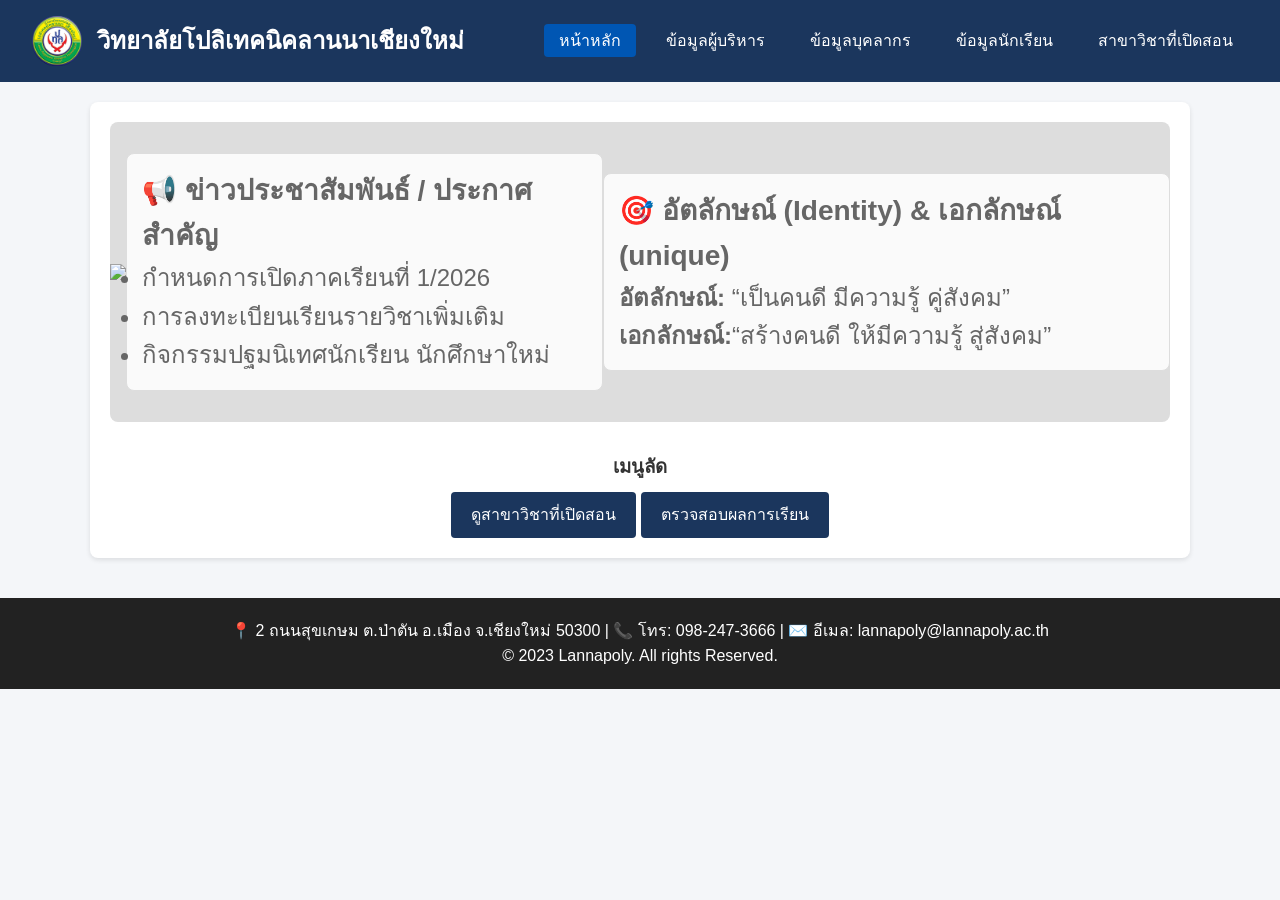
==== index.html @ 8b5c19f1 "Update index.html" ====
<!DOCTYPE html>
<html lang="th">
<head>
    <meta charset="UTF-8">
    <meta name="viewport" content="width=device-width, initial-scale=1.0">
    <title>หน้าหลัก - วิทยาลัยโปลิเทคนิคลานนาเชียงใหม่</title>
    <link rel="stylesheet" href="style.css">
</head>
<body>
    <header>
        <div class="logo-container">
            <img src="logo_lannapoly.png" alt="โลโก้สถานศึกษา">
            <h2>วิทยาลัยโปลิเทคนิคลานนาเชียงใหม่</h2>
        </div>
        <nav>
            <ul>
                <li><a href="index.html" class="active">หน้าหลัก</a></li>
                <li><a href="executive.html">ข้อมูลผู้บริหาร</a></li>
                <li><a href="staff.html">ข้อมูลบุคลากร</a></li>
                <li><a href="student.html">ข้อมูลนักเรียน</a></li>
                <li><a href="majors.html">สาขาวิชาที่เปิดสอน</a></li>
            </ul>
        </nav>
    </header>

    <div class="container">
        <div class="banner">
            <img src="{C599BAD5-9451-49AB-936C-1267F0A118B6}.png>
        </div>

        <div class="grid-2">
            <section class="card">
                <h3>📢 ข่าวประชาสัมพันธ์ / ประกาศสำคัญ</h3>
                <ul>
                    <li>กำหนดการเปิดภาคเรียนที่ 1/2026</li>
                    <li>การลงทะเบียนเรียนรายวิชาเพิ่มเติม</li>
                    <li>กิจกรรมปฐมนิเทศนักเรียน นักศึกษาใหม่</li>
                </ul>
            </section>

            <section class="card">
                <h3>🎯 อัตลักษณ์ (Identity) & เอกลักษณ์ (unique)</h3>
                <p><strong>อัตลักษณ์:</strong> “เป็นคนดี มีความรู้ คู่สังคม”</p>
                <p><strong>เอกลักษณ์:</strong>“สร้างคนดี ให้มีความรู้ สู่สังคม”</p>
            </section>
        </div>

        <div style="margin-top: 30px; text-align: center;">
            <h3>เมนูลัด</h3>
            <a href="majors.html" class="btn">ดูสาขาวิชาที่เปิดสอน</a>
            <a href="student.html" class="btn">ตรวจสอบผลการเรียน</a>
        </div>
    </div>

    <footer>
        <p>📍 2 ถนนสุขเกษม ต.ป่าตัน อ.เมือง จ.เชียงใหม่ 50300 | 📞 โทร: 098-247-3666 | ✉️ อีเมล: lannapoly@lannapoly.ac.th</p>
        <p>© 2023 Lannapoly. All rights Reserved.</p>
    </footer>
</body>
</html>
---- style.css ----
* {
    box-sizing: border-box;
    margin: 0;
    padding: 0;
    font-family: 'Sarabun', Arial, sans-serif;
}

body {
    line-height: 1.6;
    background-color: #f4f6f9;
    color: #333;
}

/* Header & Navigation */
header {
    background-color: #1b365d;
    color: white;
    padding: 1rem 2rem;
    display: flex;
    justify-content: space-between;
    align-items: center;
    flex-wrap: wrap;
}

.logo-container {
    display: flex;
    align-items: center;
    gap: 15px;
}

.logo-container img {
    height: 50px;
}

nav ul {
    display: flex;
    list-style: none;
    gap: 15px;
}

nav a {
    color: white;
    text-decoration: none;
    padding: 8px 15px;
    border-radius: 4px;
    transition: background 0.3s;
}

nav a:hover, nav a.active {
    background-color: #0056b3;
}

/* Container & Content */
.container {
    max-width: 1100px;
    margin: 20px auto;
    padding: 20px;
    background: white;
    border-radius: 8px;
    box-shadow: 0 2px 5px rgba(0,0,0,0.1);
}

.banner {
    width: 100%;
    height: 300px;
    background-color: #ddd;
    display: flex;
    align-items: center;
    justify-content: center;
    margin-bottom: 20px;
    border-radius: 8px;
    font-size: 1.5rem;
    color: #666;
}

.grid-2 {
    display: grid;
    grid-template-columns: repeat(auto-fit, minmax(300px, 1fr));
    gap: 20px;
    margin-top: 20px;
}

.card {
    border: 1px solid #ddd;
    padding: 15px;
    border-radius: 8px;
    background: #fafafa;
}

.card img {
    width: 100%;
    height: 200px;
    object-fit: cover;
    border-radius: 4px;
}

.btn {
    display: inline-block;
    padding: 10px 20px;
    background-color: #1b365d;
    color: white;
    text-decoration: none;
    border-radius: 4px;
    margin-top: 10px;
}

.btn:hover {
    background-color: #0056b3;
}

/* Footer */
footer {
    background-color: #222;
    color: white;
    text-align: center;
    padding: 20px;
    margin-top: 40px;
}
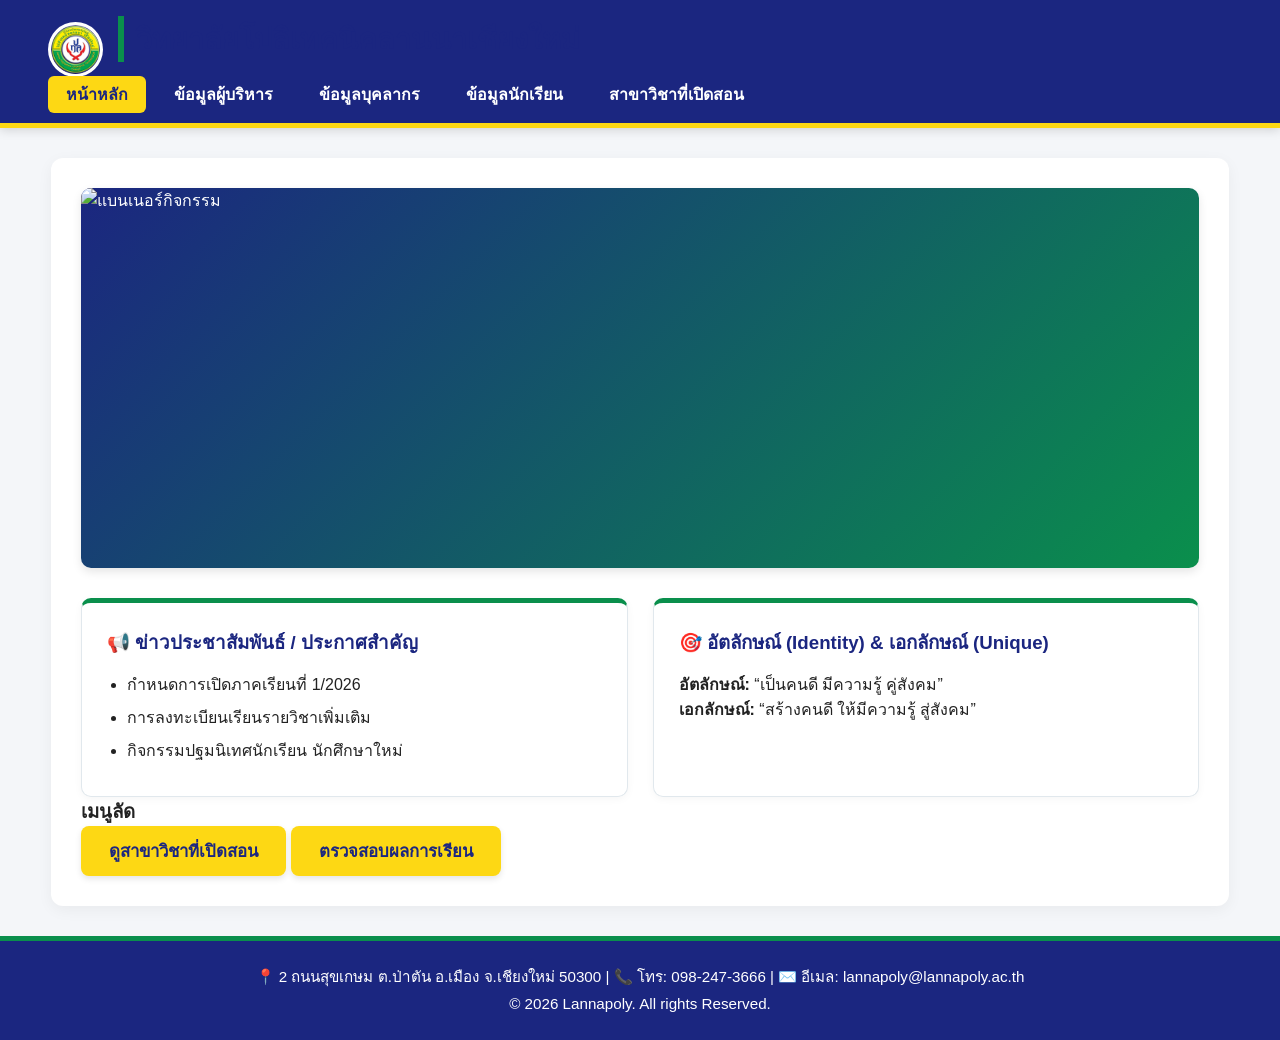
==== commit 948b7970: "Update index.html" ====
--- a/index.html
+++ b/index.html
@@ -24,8 +24,9 @@
     </header>
 
     <div class="container">
+        <!-- แบนเนอร์แสดงรูปภาพ -->
         <div class="banner">
-            <img src="{C599BAD5-9451-49AB-936C-1267F0A118B6}.png>
+            <img src="banner.png" alt="แบนเนอร์กิจกรรม">
         </div>
 
         <div class="grid-2">
@@ -39,13 +40,13 @@
             </section>
 
             <section class="card">
-                <h3>🎯 อัตลักษณ์ (Identity) & เอกลักษณ์ (unique)</h3>
+                <h3>🎯 อัตลักษณ์ (Identity) & เอกลักษณ์ (Unique)</h3>
                 <p><strong>อัตลักษณ์:</strong> “เป็นคนดี มีความรู้ คู่สังคม”</p>
-                <p><strong>เอกลักษณ์:</strong>“สร้างคนดี ให้มีความรู้ สู่สังคม”</p>
+                <p><strong>เอกลักษณ์:</strong> “สร้างคนดี ให้มีความรู้ สู่สังคม”</p>
             </section>
         </div>
 
-        <div style="margin-top: 30px; text-align: center;">
+        <div class="quick-links">
             <h3>เมนูลัด</h3>
             <a href="majors.html" class="btn">ดูสาขาวิชาที่เปิดสอน</a>
             <a href="student.html" class="btn">ตรวจสอบผลการเรียน</a>
@@ -54,7 +55,7 @@
 
     <footer>
         <p>📍 2 ถนนสุขเกษม ต.ป่าตัน อ.เมือง จ.เชียงใหม่ 50300 | 📞 โทร: 098-247-3666 | ✉️ อีเมล: lannapoly@lannapoly.ac.th</p>
-        <p>© 2023 Lannapoly. All rights Reserved.</p>
+        <p>© 2026 Lannapoly. All rights Reserved.</p>
     </footer>
 </body>
 </html>
--- a/style.css
+++ b/style.css
@@ -1,3 +1,12 @@
+:root {
+    --primary-blue: #1b2680;      /* น้ำเงินเข้ม */
+    --accent-yellow: #fdd814;    /* เหลืองทอง */
+    --accent-green: #0a8f4c;     /* เขียวสด */
+    --highlight-red: #d31f26;    /* แดง */
+    --bg-light: #f4f6f9;         /* พื้นหลัง */
+    --text-dark: #222222;
+}
+
 * {
     box-sizing: border-box;
     margin: 0;
@@ -5,21 +14,30 @@
     font-family: 'Sarabun', Arial, sans-serif;
 }
 
-body {
-    line-height: 1.6;
-    background-color: #f4f6f9;
-    color: #333;
+/* ดึงให้ Footer ติดขอบล่างสุดเสมอ */
+html, body {
+    height: 100%;
 }
 
-/* Header & Navigation */
+body {
+    display: flex;
+    flex-direction: column;
+    min-height: 100vh;
+    background-color: var(--bg-light);
+    color: var(--text-dark);
+}
+
+/* Header กว้างเต็มหน้าจอ */
 header {
-    background-color: #1b365d;
+    background-color: var(--primary-blue);
     color: white;
-    padding: 1rem 2rem;
+    padding: 1rem 3rem;
     display: flex;
     justify-content: space-between;
     align-items: center;
     flex-wrap: wrap;
+    border-bottom: 5px solid var(--accent-yellow);
+    box-shadow: 0 2px 10px rgba(0,0,0,0.15);
 }
 
 .logo-container {
@@ -29,90 +47,140 @@
 }
 
 .logo-container img {
-    height: 50px;
+    height: 55px;
+    background: white;
+    padding: 3px;
+    border-radius: 50%;
 }
 
 nav ul {
     display: flex;
     list-style: none;
-    gap: 15px;
+    gap: 10px;
 }
 
 nav a {
     color: white;
     text-decoration: none;
-    padding: 8px 15px;
-    border-radius: 4px;
-    transition: background 0.3s;
+    padding: 10px 18px;
+    border-radius: 6px;
+    font-weight: bold;
+    transition: all 0.3s ease;
 }
 
 nav a:hover, nav a.active {
-    background-color: #0056b3;
+    background-color: var(--accent-yellow);
+    color: var(--primary-blue);
 }
 
-/* Container & Content */
+/* Container ขยายให้เต็มตา (92% ของหน้าจอ) */
 .container {
-    max-width: 1100px;
-    margin: 20px auto;
-    padding: 20px;
+    flex: 1;
+    width: 92%;
+    max-width: 1400px;
+    margin: 30px auto;
+    padding: 30px;
     background: white;
-    border-radius: 8px;
-    box-shadow: 0 2px 5px rgba(0,0,0,0.1);
+    border-radius: 12px;
+    box-shadow: 0 4px 15px rgba(0,0,0,0.05);
 }
 
+h2 {
+    color: var(--primary-blue);
+    margin-bottom: 20px;
+    border-left: 6px solid var(--accent-green);
+    padding-left: 12px;
+    font-size: 1.8rem;
+}
+
+/* Banner ปรับความสูงและรูปภาพให้อยู่ในกรอบสวยงาม */
 .banner {
     width: 100%;
-    height: 300px;
-    background-color: #ddd;
+    height: 380px;
+    background: linear-gradient(135deg, var(--primary-blue), var(--accent-green));
+    color: white;
     display: flex;
     align-items: center;
     justify-content: center;
-    margin-bottom: 20px;
-    border-radius: 8px;
-    font-size: 1.5rem;
-    color: #666;
+    margin-bottom: 30px;
+    border-radius: 10px;
+    overflow: hidden;
+    box-shadow: 0 4px 10px rgba(0,0,0,0.1);
+}
+
+.banner img {
+    width: 100%;
+    height: 100%;
+    object-fit: cover;
 }
 
 .grid-2 {
     display: grid;
-    grid-template-columns: repeat(auto-fit, minmax(300px, 1fr));
-    gap: 20px;
+    grid-template-columns: repeat(auto-fit, minmax(400px, 1fr));
+    gap: 25px;
     margin-top: 20px;
 }
 
 .card {
-    border: 1px solid #ddd;
-    padding: 15px;
-    border-radius: 8px;
-    background: #fafafa;
+    border: 1px solid #e1e8ed;
+    border-top: 5px solid var(--accent-green);
+    padding: 25px;
+    border-radius: 10px;
+    background: #ffffff;
+    box-shadow: 0 2px 8px rgba(0,0,0,0.04);
 }
 
-.card img {
-    width: 100%;
-    height: 200px;
-    object-fit: cover;
-    border-radius: 4px;
+.card h3 {
+    margin-bottom: 15px;
+    color: var(--primary-blue);
+}
+
+.card ul {
+    padding-left: 20px;
+}
+
+.card li {
+    margin-bottom: 8px;
+}
+
+/* ปุ่มกดสไตล์ modern */
+.btn-group {
+    margin-top: 35px;
+    text-align: center;
+    display: flex;
+    justify-content: center;
+    gap: 15px;
 }
 
 .btn {
     display: inline-block;
-    padding: 10px 20px;
-    background-color: #1b365d;
-    color: white;
+    padding: 12px 28px;
+    background-color: var(--accent-yellow);
+    color: var(--primary-blue);
     text-decoration: none;
-    border-radius: 4px;
-    margin-top: 10px;
+    font-weight: bold;
+    font-size: 1.05rem;
+    border-radius: 8px;
+    transition: all 0.3s ease;
+    box-shadow: 0 3px 6px rgba(0,0,0,0.1);
 }
 
 .btn:hover {
-    background-color: #0056b3;
+    background-color: #e5c30f;
+    transform: translateY(-2px);
 }
 
-/* Footer */
+/* Footer ติดขอบล่าง สวยงาม */
 footer {
-    background-color: #222;
+    background-color: var(--primary-blue);
     color: white;
     text-align: center;
-    padding: 20px;
-    margin-top: 40px;
+    padding: 22px;
+    margin-top: auto;
+    border-top: 5px solid var(--accent-green);
 }
+
+footer p {
+    font-size: 0.95rem;
+    line-height: 1.8;
+}
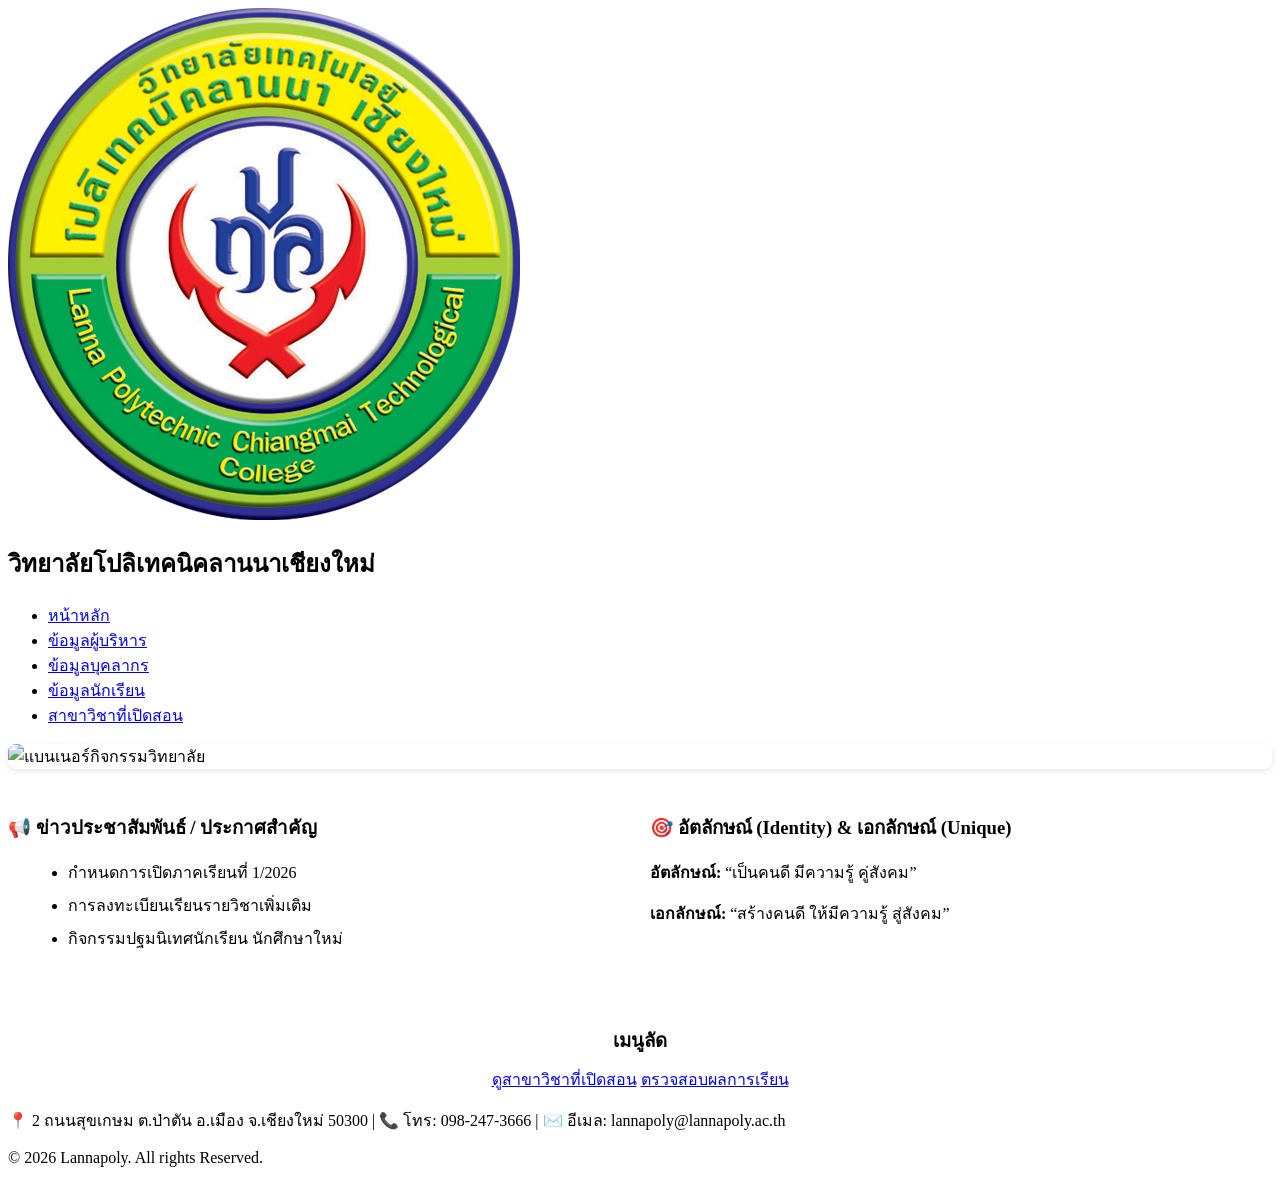
==== commit 74ee9086: "Update index.html" ====
--- a/index.html
+++ b/index.html
@@ -24,9 +24,9 @@
     </header>
 
     <div class="container">
-        <!-- แบนเนอร์แสดงรูปภาพ -->
+        <!-- แบนเนอร์แสดงรูปภาพ - แก้ไขเครื่องหมายคำพูดปิดเรียบร้อยแล้ว -->
         <div class="banner">
-            <img src="banner.png" alt="แบนเนอร์กิจกรรม">
+            <img src="banner.png" alt="แบนเนอร์กิจกรรมวิทยาลัย">
         </div>
 
         <div class="grid-2">
--- a/style.css
+++ b/style.css
@@ -1,186 +1,43 @@
-:root {
-    --primary-blue: #1b2680;      /* น้ำเงินเข้ม */
-    --accent-yellow: #fdd814;    /* เหลืองทอง */
-    --accent-green: #0a8f4c;     /* เขียวสด */
-    --highlight-red: #d31f26;    /* แดง */
-    --bg-light: #f4f6f9;         /* พื้นหลัง */
-    --text-dark: #222222;
-}
-
-* {
-    box-sizing: border-box;
-    margin: 0;
-    padding: 0;
-    font-family: 'Sarabun', Arial, sans-serif;
-}
-
-/* ดึงให้ Footer ติดขอบล่างสุดเสมอ */
-html, body {
-    height: 100%;
-}
-
-body {
-    display: flex;
-    flex-direction: column;
-    min-height: 100vh;
-    background-color: var(--bg-light);
-    color: var(--text-dark);
-}
-
-/* Header กว้างเต็มหน้าจอ */
-header {
-    background-color: var(--primary-blue);
-    color: white;
-    padding: 1rem 3rem;
-    display: flex;
-    justify-content: space-between;
-    align-items: center;
-    flex-wrap: wrap;
-    border-bottom: 5px solid var(--accent-yellow);
-    box-shadow: 0 2px 10px rgba(0,0,0,0.15);
-}
-
-.logo-container {
-    display: flex;
-    align-items: center;
-    gap: 15px;
-}
-
-.logo-container img {
-    height: 55px;
-    background: white;
-    padding: 3px;
-    border-radius: 50%;
-}
-
-nav ul {
-    display: flex;
-    list-style: none;
-    gap: 10px;
-}
-
-nav a {
-    color: white;
-    text-decoration: none;
-    padding: 10px 18px;
-    border-radius: 6px;
-    font-weight: bold;
-    transition: all 0.3s ease;
-}
-
-nav a:hover, nav a.active {
-    background-color: var(--accent-yellow);
-    color: var(--primary-blue);
-}
-
-/* Container ขยายให้เต็มตา (92% ของหน้าจอ) */
-.container {
-    flex: 1;
-    width: 92%;
-    max-width: 1400px;
-    margin: 30px auto;
-    padding: 30px;
-    background: white;
-    border-radius: 12px;
-    box-shadow: 0 4px 15px rgba(0,0,0,0.05);
-}
-
-h2 {
-    color: var(--primary-blue);
-    margin-bottom: 20px;
-    border-left: 6px solid var(--accent-green);
-    padding-left: 12px;
-    font-size: 1.8rem;
-}
-
-/* Banner ปรับความสูงและรูปภาพให้อยู่ในกรอบสวยงาม */
+/* ปรับแต่งแบนเนอร์รูปภาพให้ยืดหยุ่นพอดีกรอบ */
 .banner {
     width: 100%;
-    height: 380px;
-    background: linear-gradient(135deg, var(--primary-blue), var(--accent-green));
-    color: white;
-    display: flex;
-    align-items: center;
-    justify-content: center;
-    margin-bottom: 30px;
-    border-radius: 10px;
+    margin-bottom: 25px;
+    border-radius: 8px;
     overflow: hidden;
-    box-shadow: 0 4px 10px rgba(0,0,0,0.1);
+    box-shadow: 0 2px 6px rgba(0,0,0,0.1);
 }
 
 .banner img {
     width: 100%;
-    height: 100%;
+    height: auto;
+    display: block;
     object-fit: cover;
 }
 
+/* ปรับระยะห่างการ์ดข่าวสารและอัตลักษณ์ */
 .grid-2 {
     display: grid;
-    grid-template-columns: repeat(auto-fit, minmax(400px, 1fr));
-    gap: 25px;
-    margin-top: 20px;
-}
-
-.card {
-    border: 1px solid #e1e8ed;
-    border-top: 5px solid var(--accent-green);
-    padding: 25px;
-    border-radius: 10px;
-    background: #ffffff;
-    box-shadow: 0 2px 8px rgba(0,0,0,0.04);
-}
-
-.card h3 {
-    margin-bottom: 15px;
-    color: var(--primary-blue);
+    grid-template-columns: repeat(auto-fit, minmax(300px, 1fr));
+    gap: 20px;
+    margin-top: 10px;
 }
 
 .card ul {
-    padding-left: 20px;
+    margin-left: 20px;
+    margin-top: 10px;
 }
 
-.card li {
+.card ul li {
     margin-bottom: 8px;
 }
 
-/* ปุ่มกดสไตล์ modern */
-.btn-group {
-    margin-top: 35px;
+/* ส่วนเมนูลัด */
+.quick-links {
+    margin-top: 30px;
     text-align: center;
-    display: flex;
-    justify-content: center;
-    gap: 15px;
+    padding-top: 10px;
 }
 
-.btn {
-    display: inline-block;
-    padding: 12px 28px;
-    background-color: var(--accent-yellow);
-    color: var(--primary-blue);
-    text-decoration: none;
-    font-weight: bold;
-    font-size: 1.05rem;
-    border-radius: 8px;
-    transition: all 0.3s ease;
-    box-shadow: 0 3px 6px rgba(0,0,0,0.1);
+.quick-links h3 {
+    margin-bottom: 12px;
 }
-
-.btn:hover {
-    background-color: #e5c30f;
-    transform: translateY(-2px);
-}
-
-/* Footer ติดขอบล่าง สวยงาม */
-footer {
-    background-color: var(--primary-blue);
-    color: white;
-    text-align: center;
-    padding: 22px;
-    margin-top: auto;
-    border-top: 5px solid var(--accent-green);
-}
-
-footer p {
-    font-size: 0.95rem;
-    line-height: 1.8;
-}
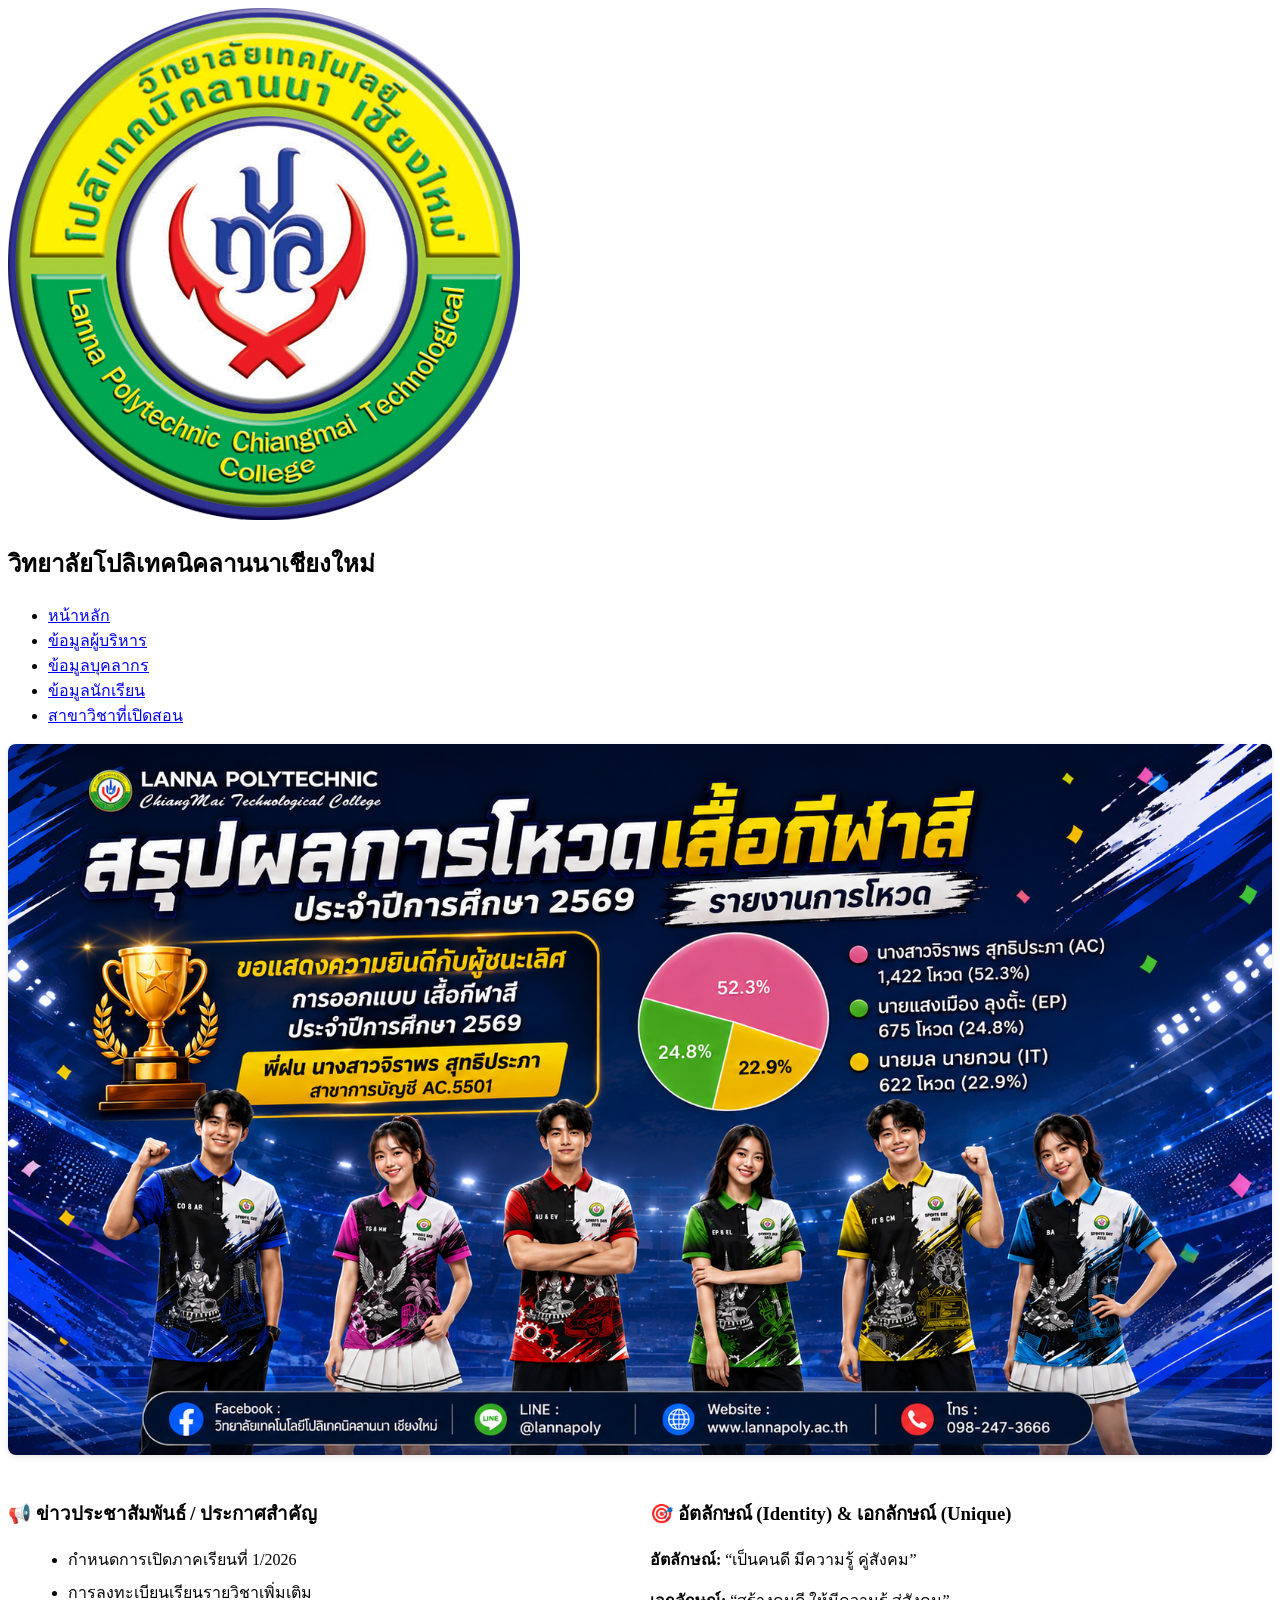
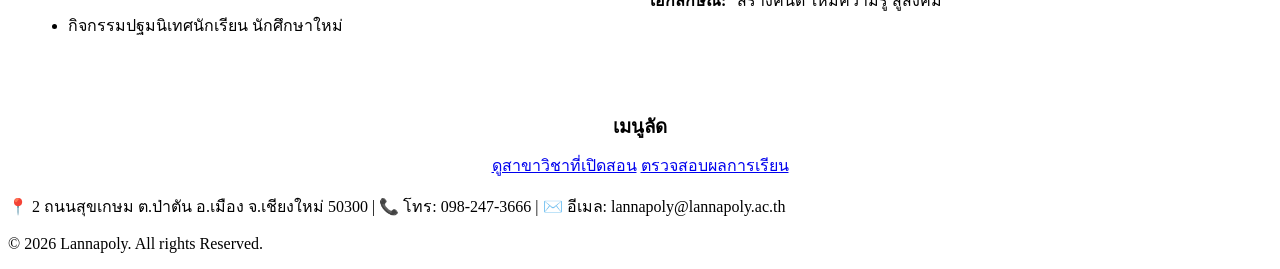
==== commit 8b0a8231: "Update index.html" ====
--- a/index.html
+++ b/index.html
@@ -26,7 +26,7 @@
     <div class="container">
         <!-- แบนเนอร์แสดงรูปภาพ - แก้ไขเครื่องหมายคำพูดปิดเรียบร้อยแล้ว -->
         <div class="banner">
-            <img src="banner.png" alt="แบนเนอร์กิจกรรมวิทยาลัย">
+            <img src="เสื้อ .png" alt="แบนเนอร์กิจกรรมวิทยาลัย">
         </div>
 
         <div class="grid-2">
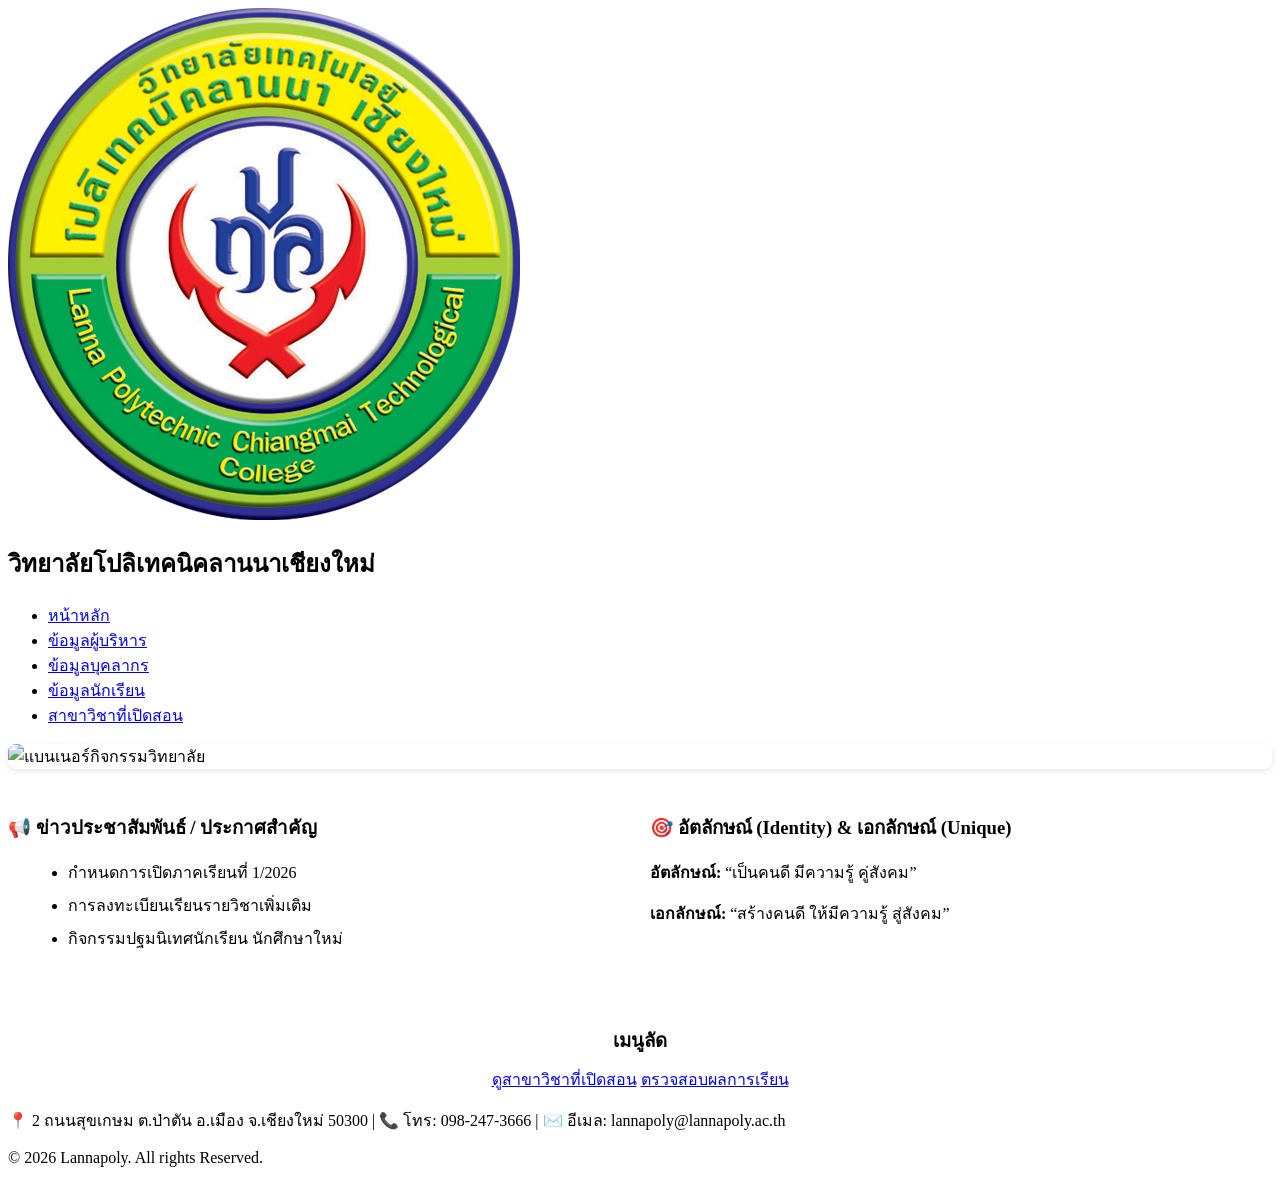
==== commit 4520daa4: "Update index.html" ====
--- a/index.html
+++ b/index.html
@@ -26,7 +26,7 @@
     <div class="container">
         <!-- แบนเนอร์แสดงรูปภาพ - แก้ไขเครื่องหมายคำพูดปิดเรียบร้อยแล้ว -->
         <div class="banner">
-            <img src="เสื้อ .png" alt="แบนเนอร์กิจกรรมวิทยาลัย">
+            <img src="" alt="แบนเนอร์กิจกรรมวิทยาลัย">
         </div>
 
         <div class="grid-2">
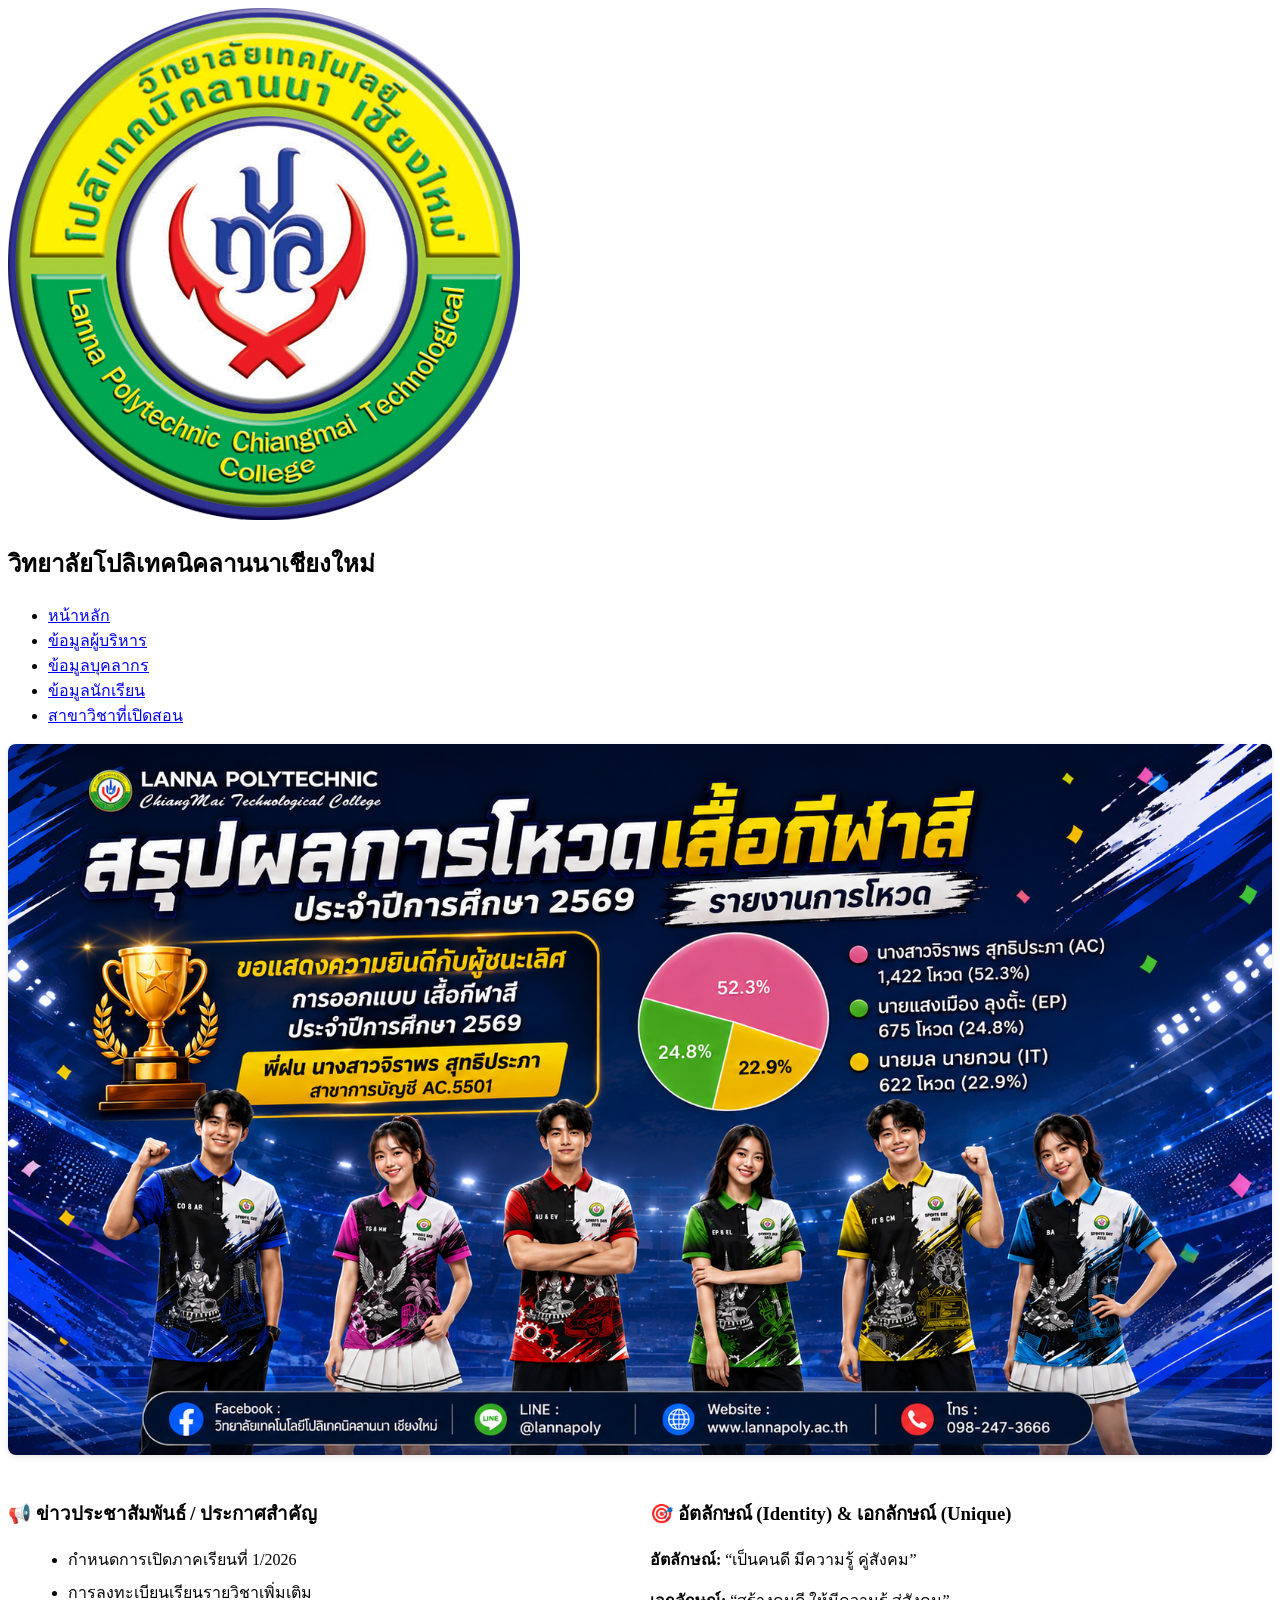
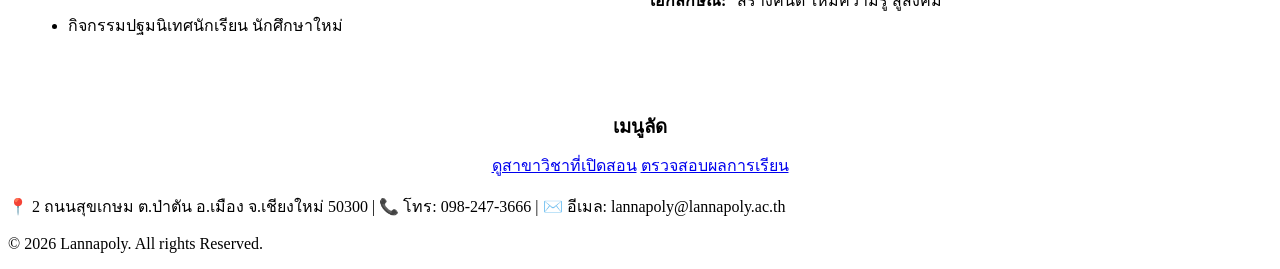
==== commit 9586489b: "Update index.html" ====
--- a/index.html
+++ b/index.html
@@ -26,7 +26,7 @@
     <div class="container">
         <!-- แบนเนอร์แสดงรูปภาพ - แก้ไขเครื่องหมายคำพูดปิดเรียบร้อยแล้ว -->
         <div class="banner">
-            <img src="" alt="แบนเนอร์กิจกรรมวิทยาลัย">
+            <img src="เสื้อ .png" alt="แบนเนอร์กิจกรรมวิทยาลัย">
         </div>
 
         <div class="grid-2">
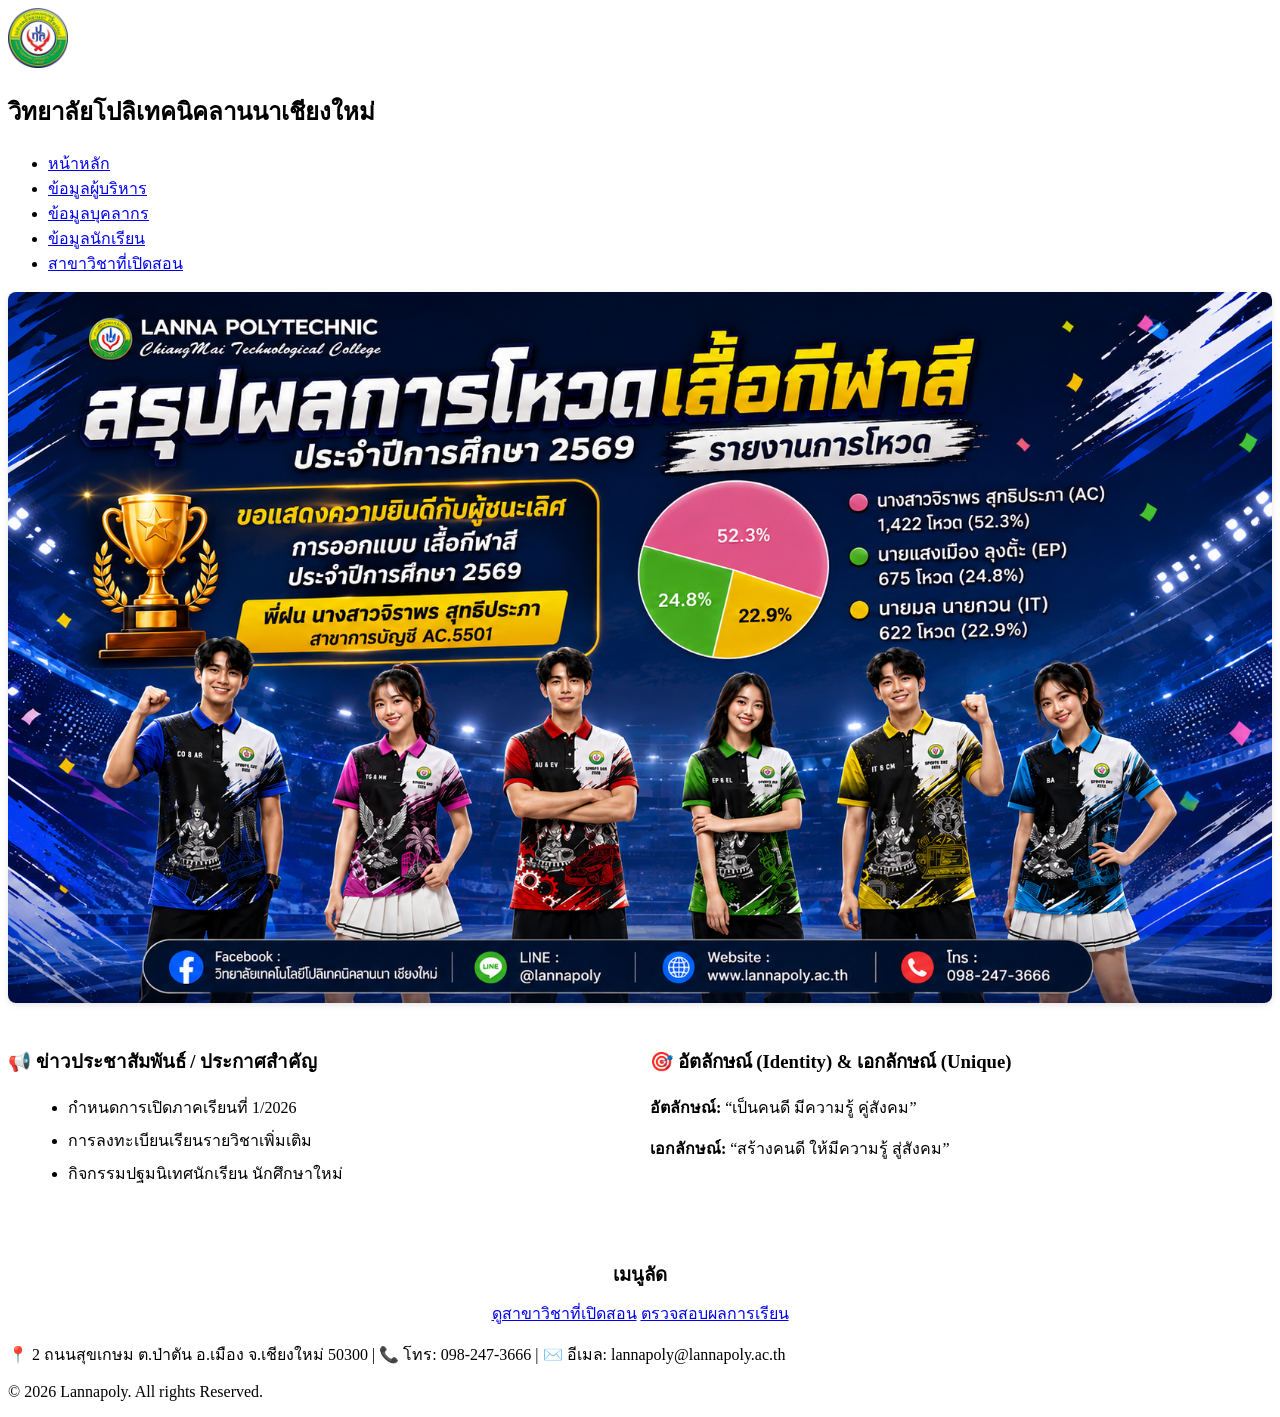
==== commit 54125827: "Update index.html" ====
--- a/index.html
+++ b/index.html
@@ -9,7 +9,7 @@
 <body>
     <header>
         <div class="logo-container">
-            <img src="logo_lannapoly.png" alt="โลโก้สถานศึกษา">
+            <img src="logo_lannapoly.png" alt="โลโก้สถานศึกษา" style="height: 60px; width: auto;">
             <h2>วิทยาลัยโปลิเทคนิคลานนาเชียงใหม่</h2>
         </div>
         <nav>
